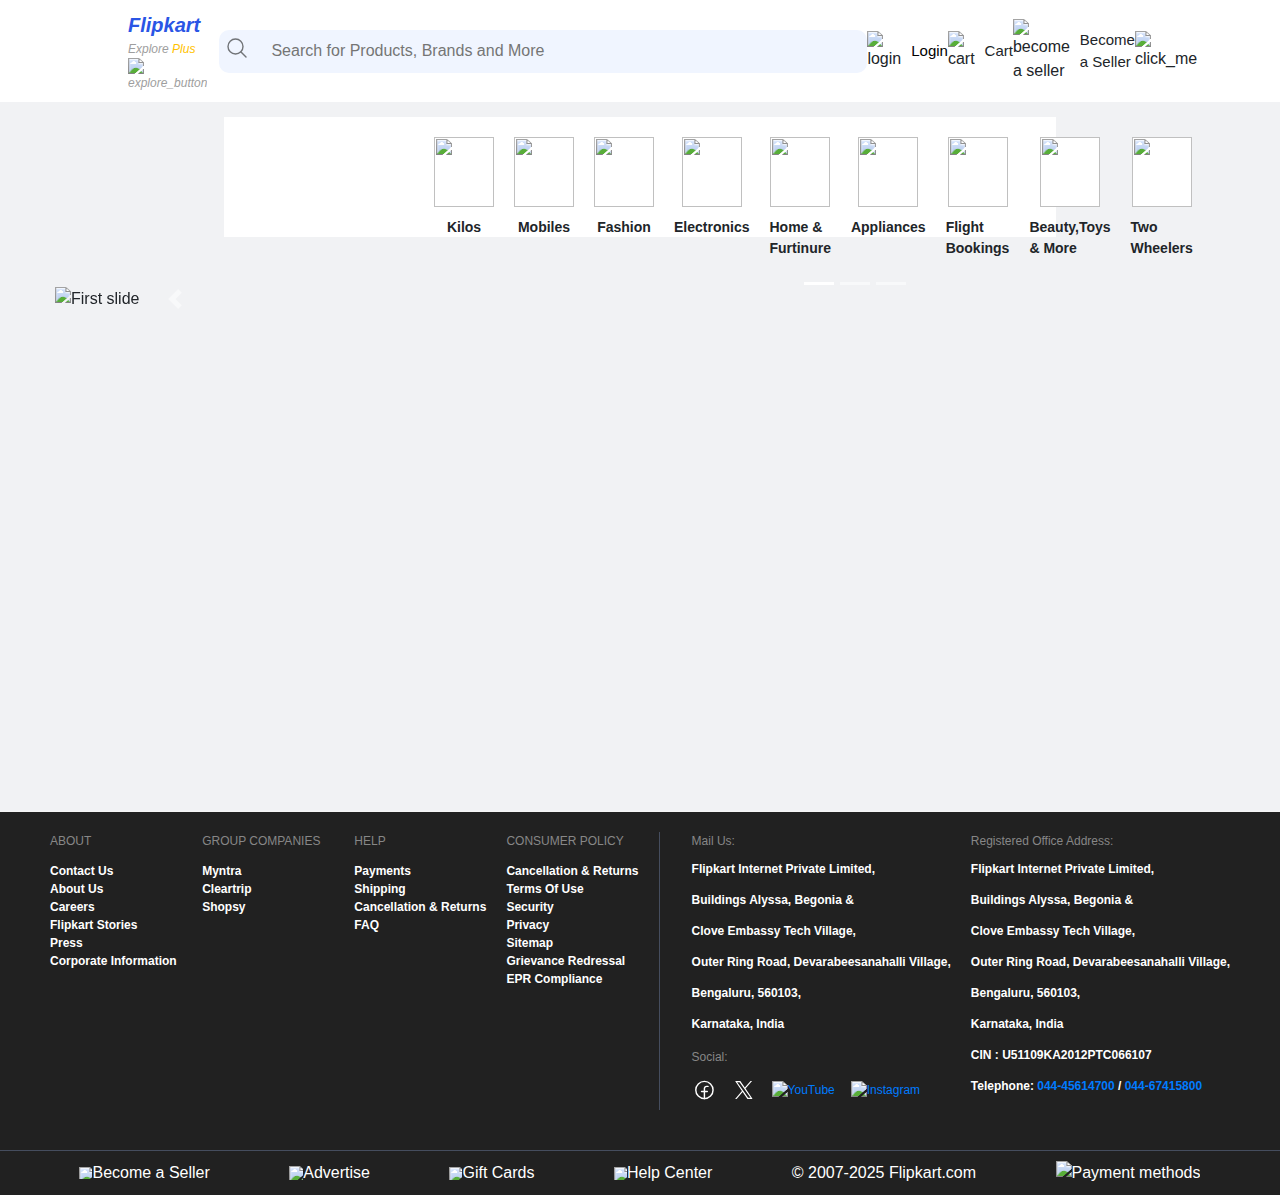
==== index.html @ 8a057e7d "Flipkart Clone" ====
<!DOCTYPE html>
<html lang="en">

<head>
    <meta charset="UTF-8">
    <meta name="viewport" content="width=device-width, initial-scale=1.0">
    <link rel="stylesheet" href="./public/stylesheet/index.css">
    <link rel="shortcut icon" href="./public/images/flipkart_logo_transparent.png" type="image/x-icon">
    <link rel="stylesheet" href="https://cdn.jsdelivr.net/npm/bootstrap@4.0.0/dist/css/bootstrap.min.css"
        integrity="sha384-Gn5384xqQ1aoWXA+058RXPxPg6fy4IWvTNh0E263XmFcJlSAwiGgFAW/dAiS6JXm" crossorigin="anonymous">

    <script src="https://code.jquery.com/jquery-1.10.2.js"></script>
    <title>Online Shopping Site for Mobiles, Electronics, Furniture, Grocery, Lifestyle, Books & More. Best Offers!
    </title>
</head>

<body>
    <header>
        <div id="container"></div>
    </header>

    <main>
        <section id="categories"></section>

        <section id="carousel1">
            <div id="carouselExampleIndicators" class="carousel slide" data-ride="carousel">
                <ol class="carousel-indicators">
                    <li data-target="#carouselExampleIndicators" data-slide-to="0" class="active"></li>
                    <li data-target="#carouselExampleIndicators" data-slide-to="1"></li>
                    <li data-target="#carouselExampleIndicators" data-slide-to="2"></li>
                </ol>
                <div class="carousel-inner">
                    <div class="carousel-item active">
                        <img class="d-block w-100"
                            src="https://rukminim2.flixcart.com/fk-p-flap/1620/270/image/6f4fac261430ac66.jpeg?q=20"
                            alt="First slide">
                    </div>
                    <div class="carousel-item">
                        <img class="d-block w-100"
                            src="https://rukminim2.flixcart.com/fk-p-flap/1620/270/image/373914b13f0b4dfb.jpg?q=20"
                            alt="Second slide">
                    </div>
                    <div class="carousel-item">
                        <img class="d-block w-100"
                            src="https://rukminim2.flixcart.com/fk-p-flap/1620/270/image/5dbe24535d092e63.jpg?q=20"
                            alt="Third slide">
                    </div>
                </div>
                <a class="carousel-control-prev" href="#carouselExampleIndicators" role="button" data-slide="prev">
                    <span class="carousel-control-prev-icon" aria-hidden="true"></span>
                    <span class="sr-only">Previous</span>
                </a>
                <a class="carousel-control-next" href="#carouselExampleIndicators" role="button" data-slide="next">
                    <span class="carousel-control-next-icon" aria-hidden="true"></span>
                    <span class="sr-only">Next</span>
                </a>
            </div>
        </section>

        <section>
            
        </section>
    </main>

    <footer>
        <div id="container1"></div>
    </footer>

</body>
<script>
    $( function ()
    {
        $( "#container" ).load( './navbar.html' );
    } );
    $( function ()
    {
        $( "#container1" ).load( './footer.html' );
    } );
</script>
<script src="./public/javascripts/index.js"></script>

</html>
---- public/stylesheet/index.css ----
#categories {
    display: flex;
    justify-content: space-around;
    margin: auto;
    height: 120px;
    background-color: white;
    margin-top: 15px;
    font-family: sans-serif;
    width: 65%;
    padding-top: 10px;
    padding-left: 200px;
    padding-right: 200px;
}

#categories>div>img {
    height: 70px;
    width: 60px;
    background-color: white;
}

#categories>div {
    display: flex;
    flex-direction: column;
    align-items: center;
    font-weight: bold;
    font-size: 14px;
    padding: 10px;
}

#categories>div>p {
    padding-top: 10px;
}


li {
    list-style: none;
}

#footer {
    background-color: black;
    color: white;
    display: flex;
    justify-content: space-around;
    padding-bottom: 18px;
    padding-top: 18px;
}

.heading {
    color: gray;
}

#carousel1 {
    height: auto;
    width: 1600px;
    margin-top: 50px;
    margin-left: 55px;
}
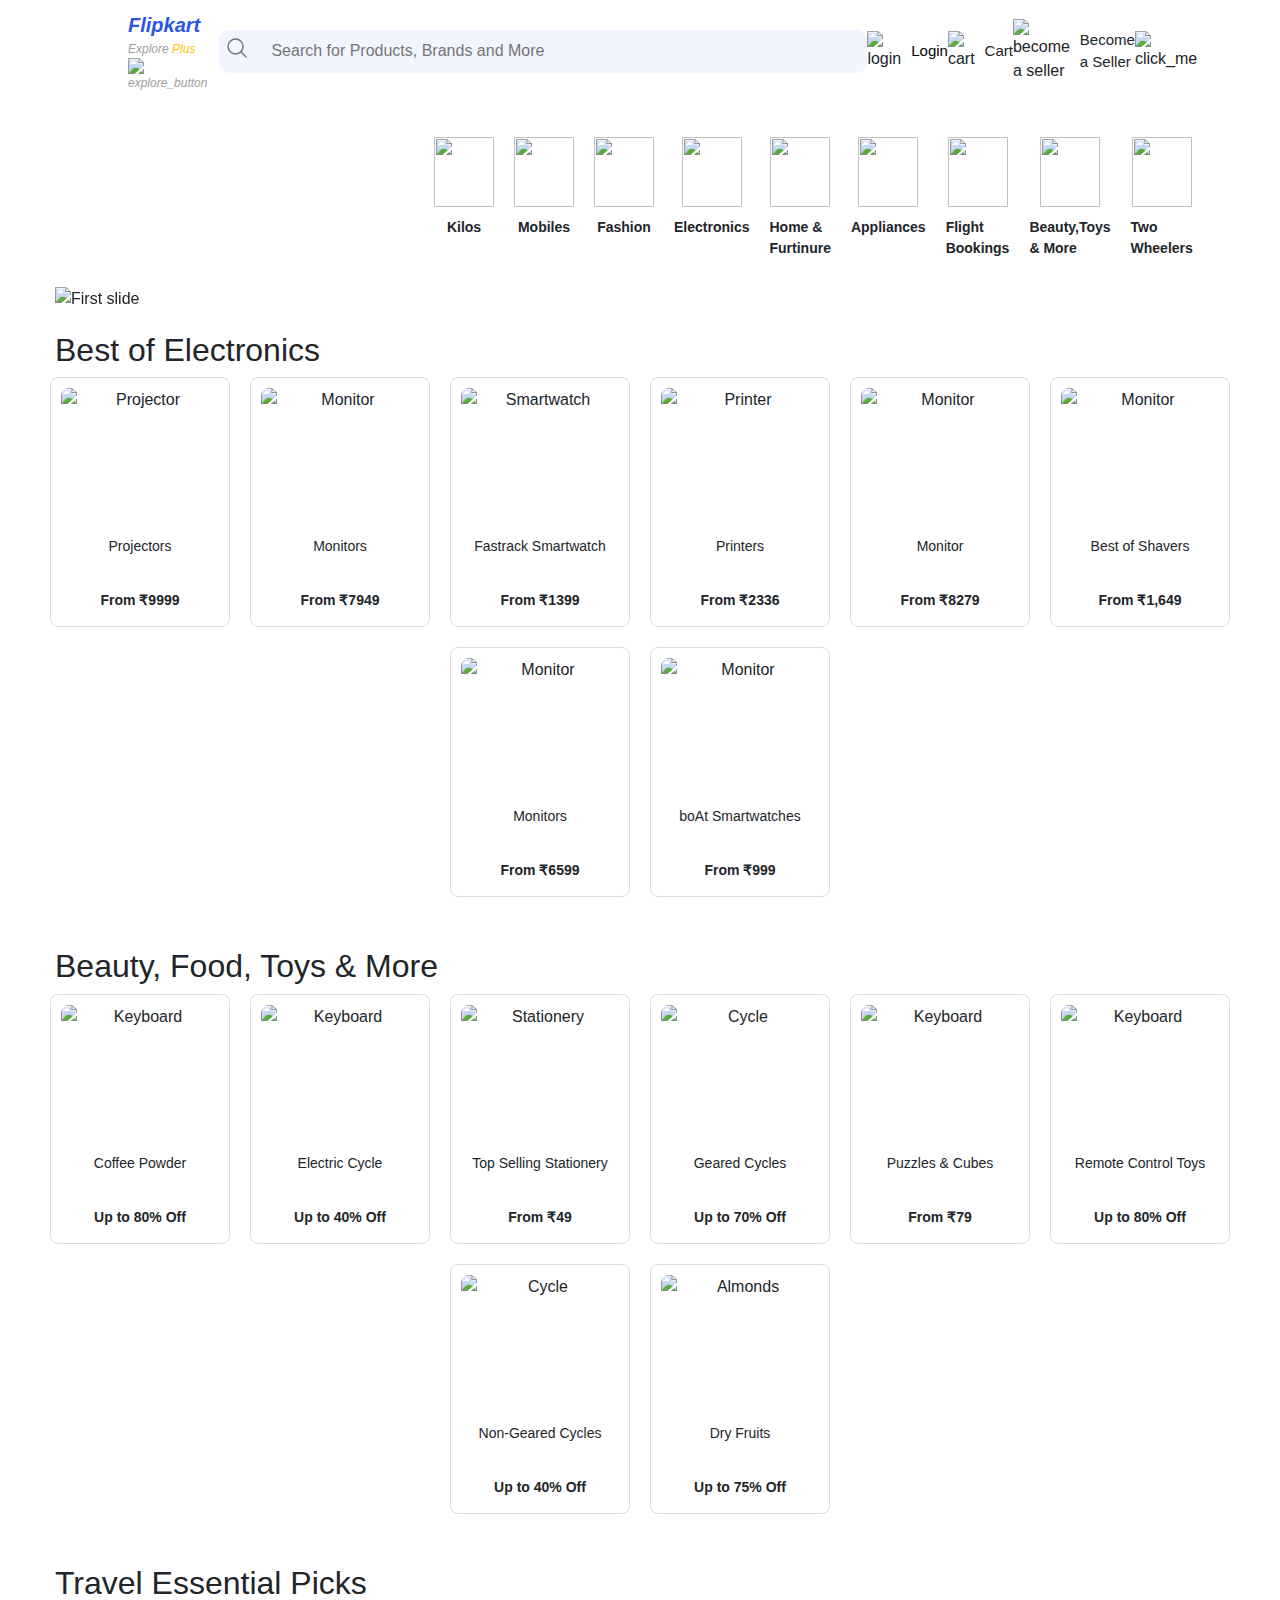
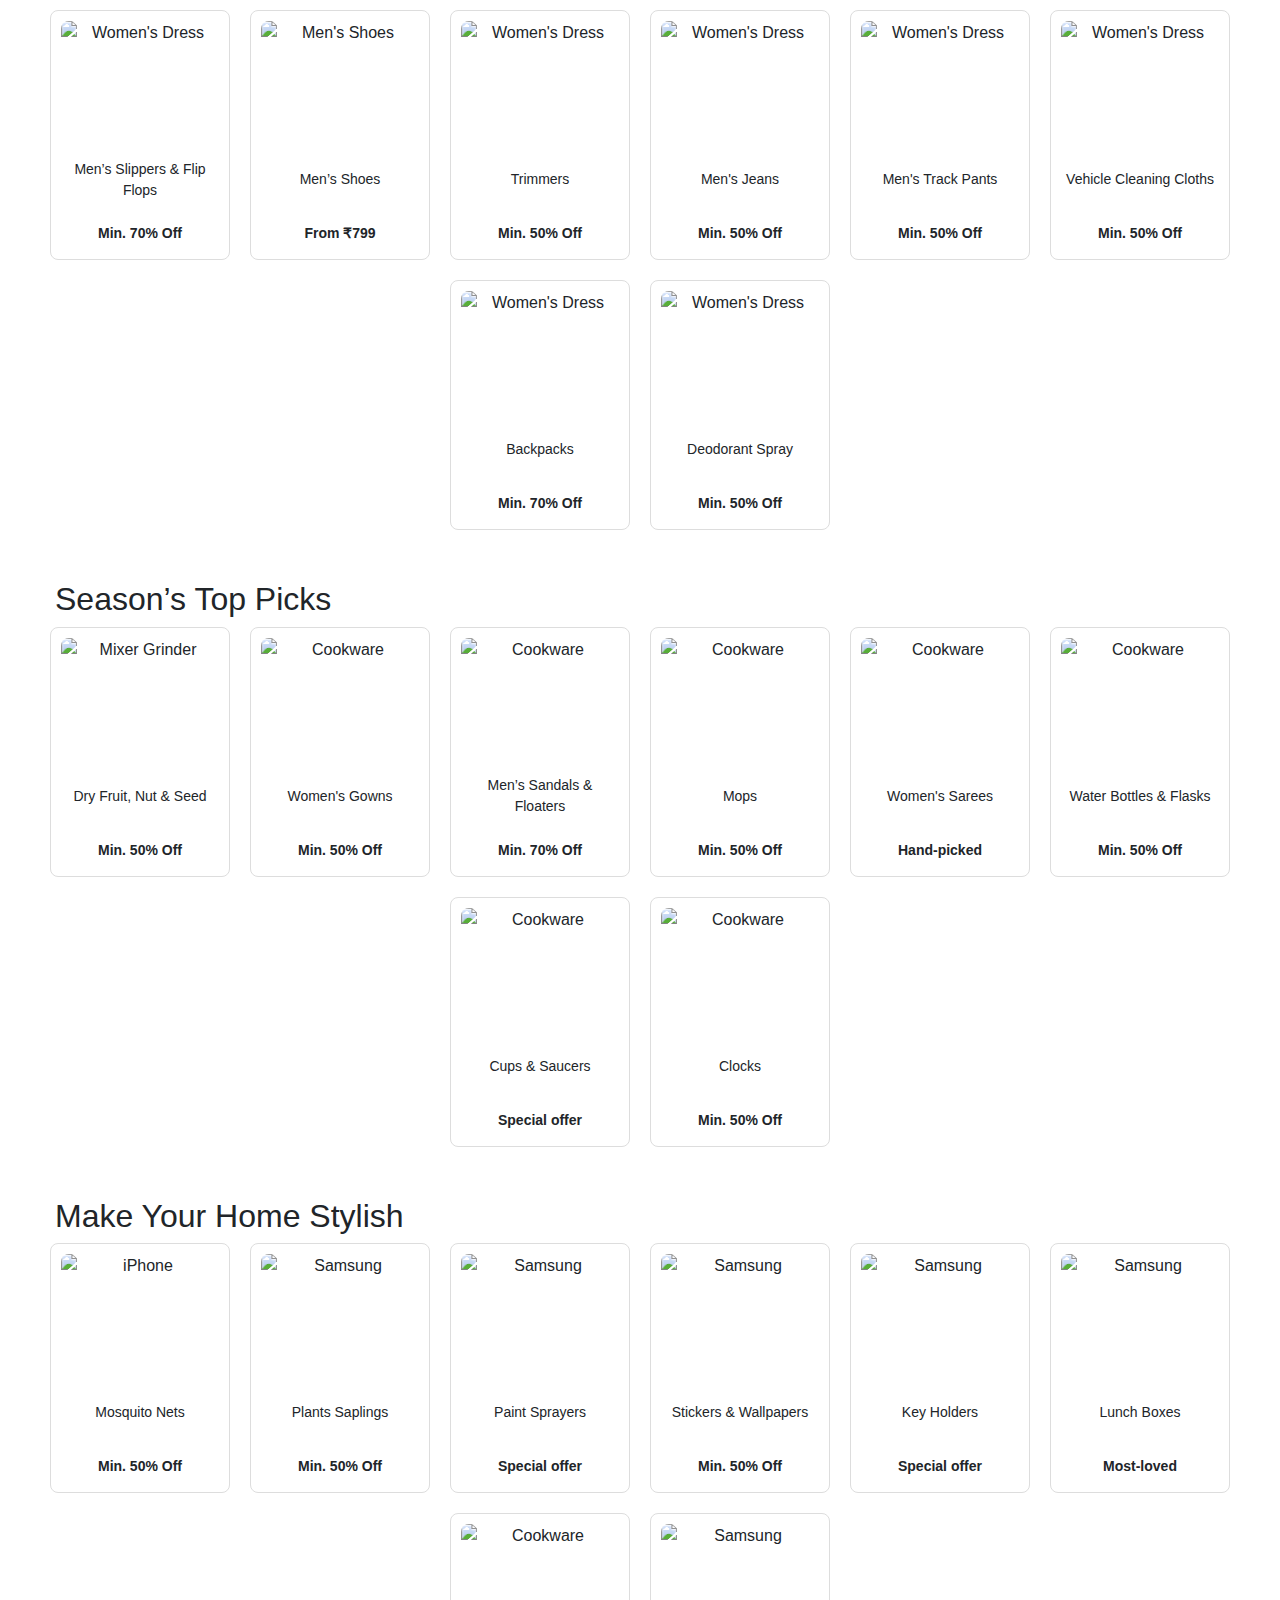
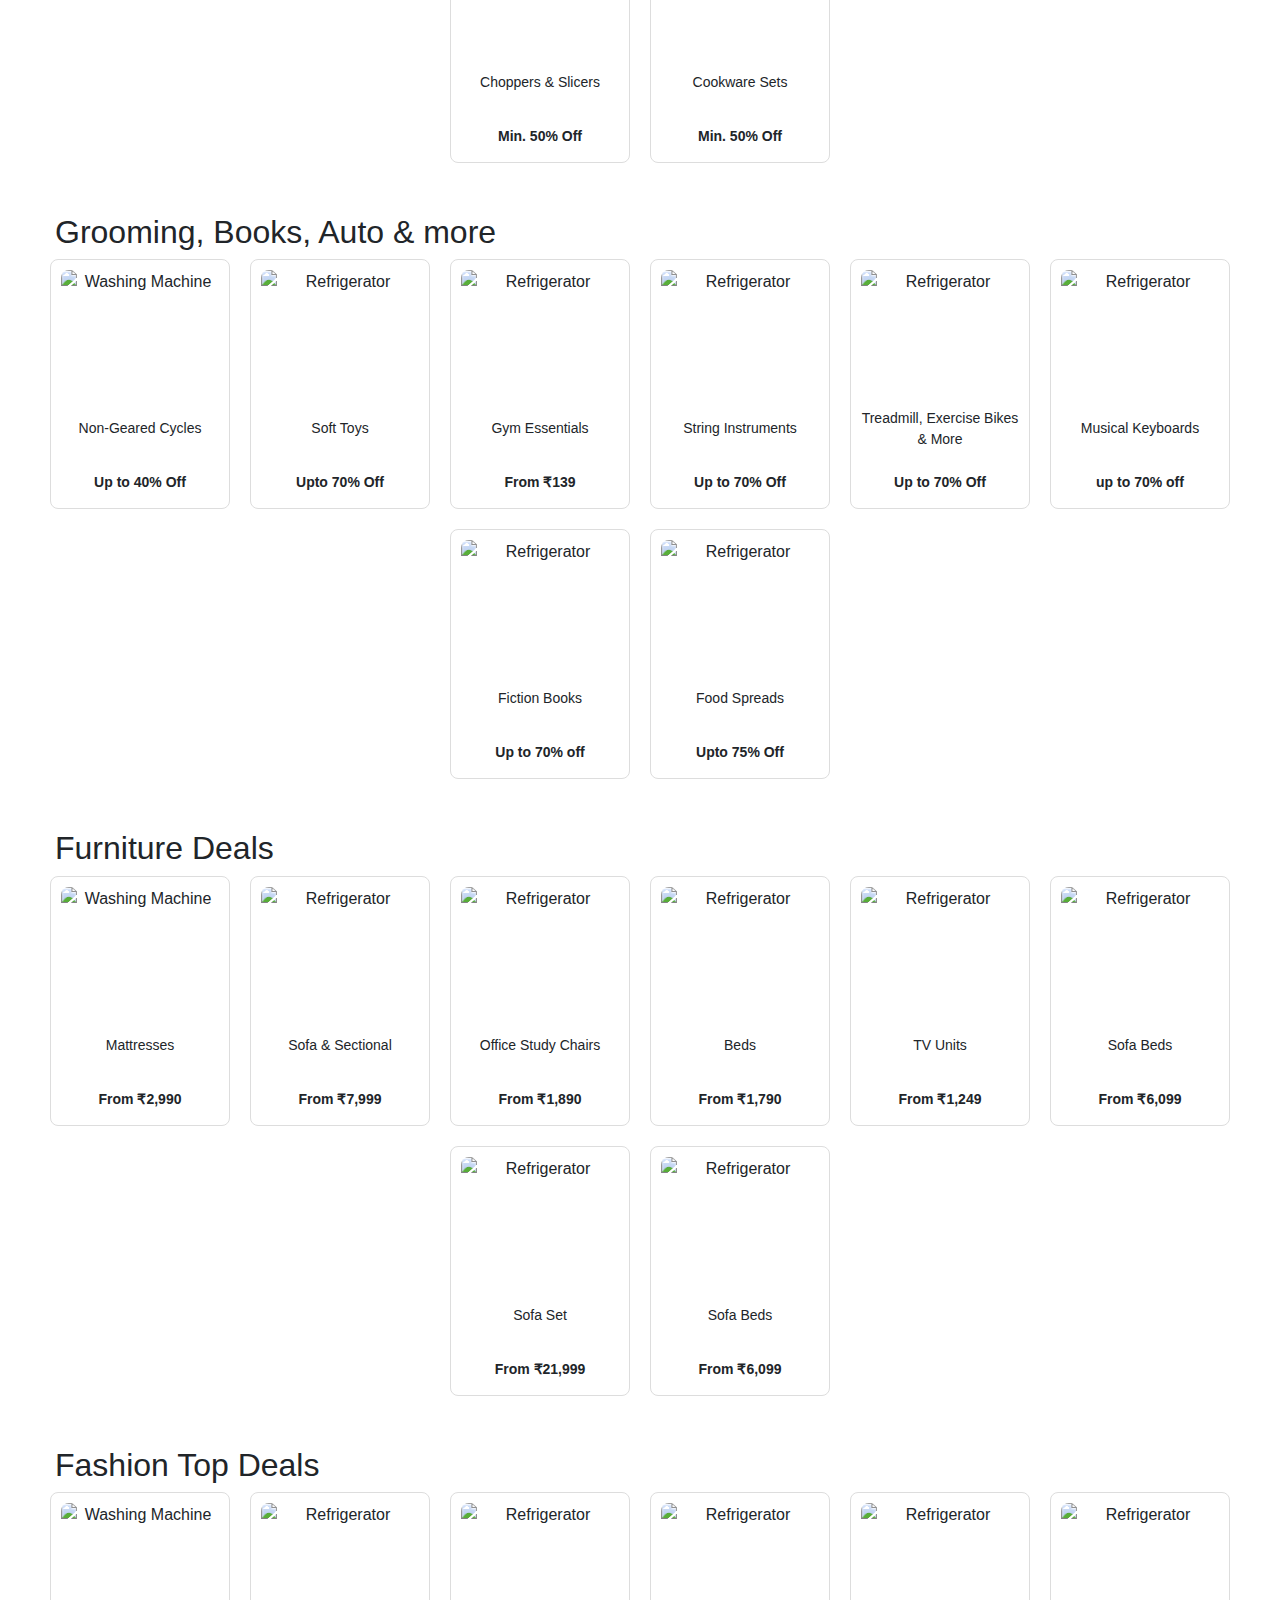
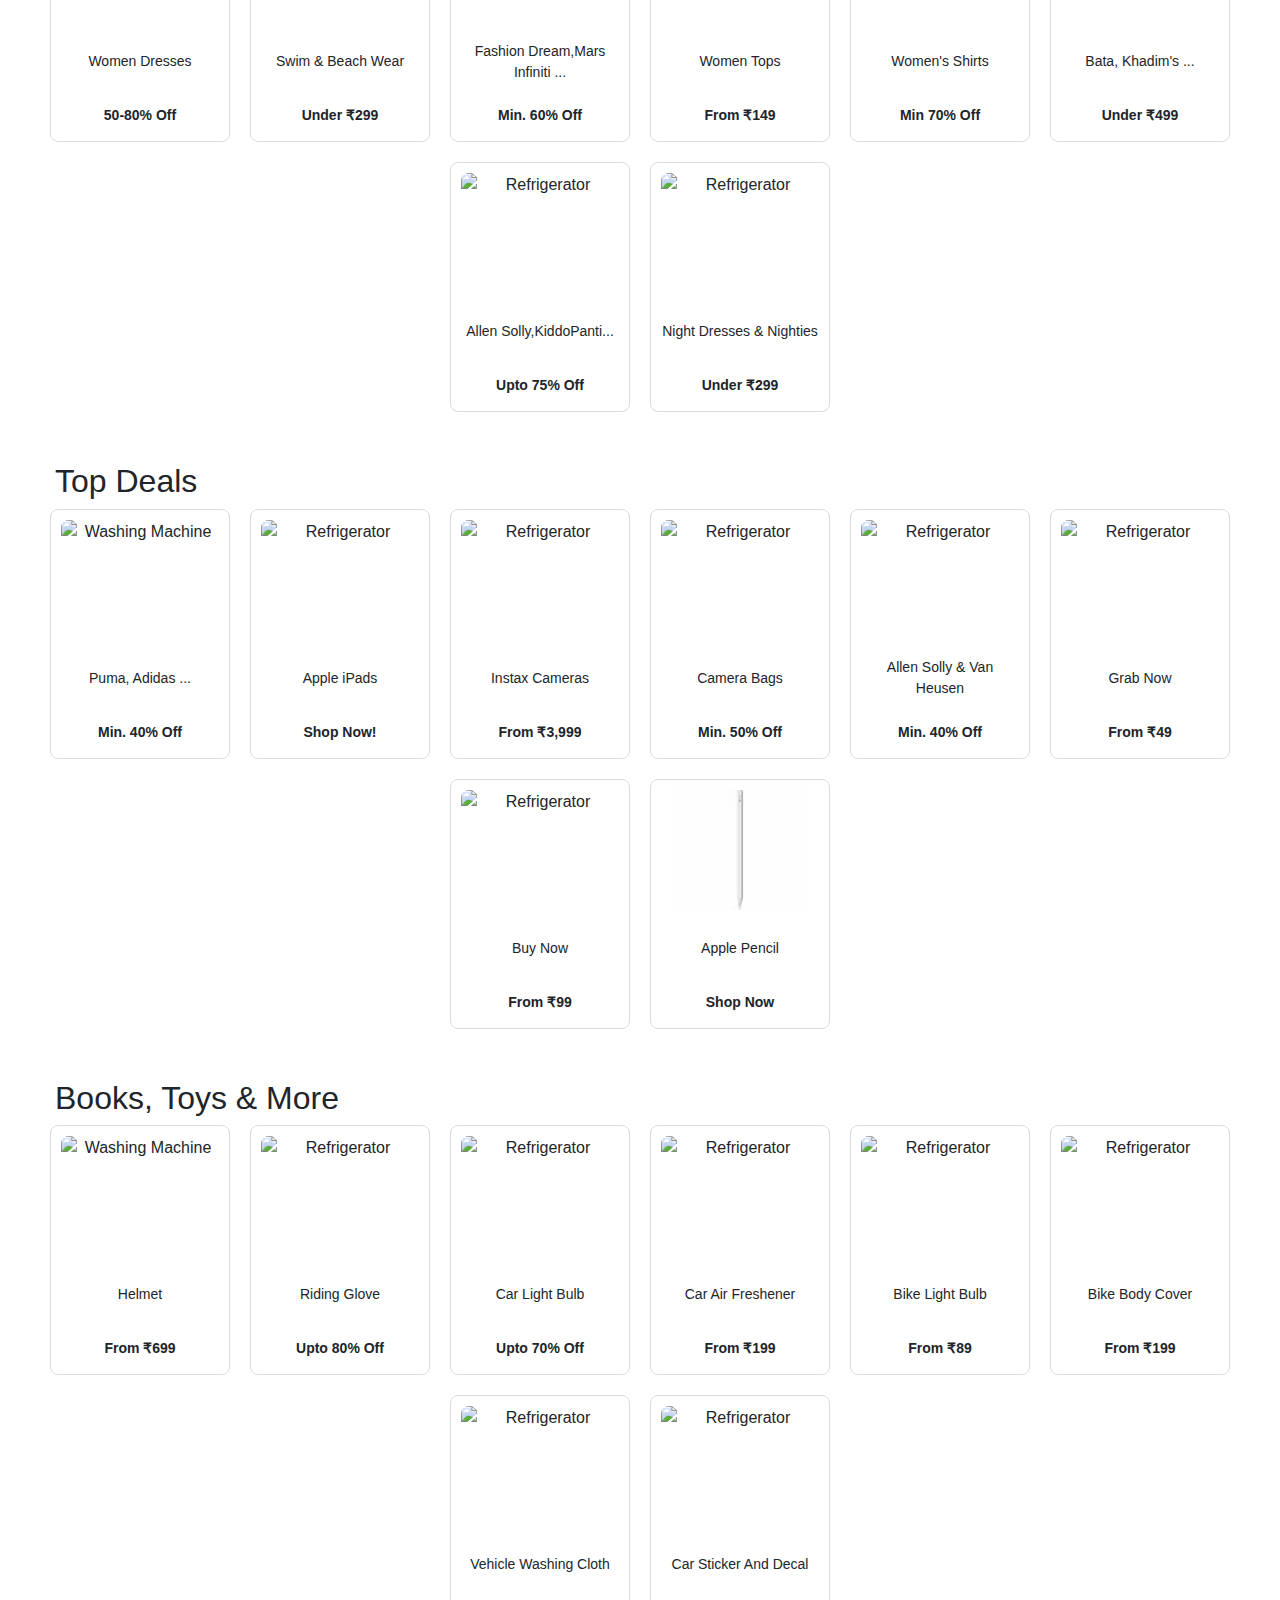
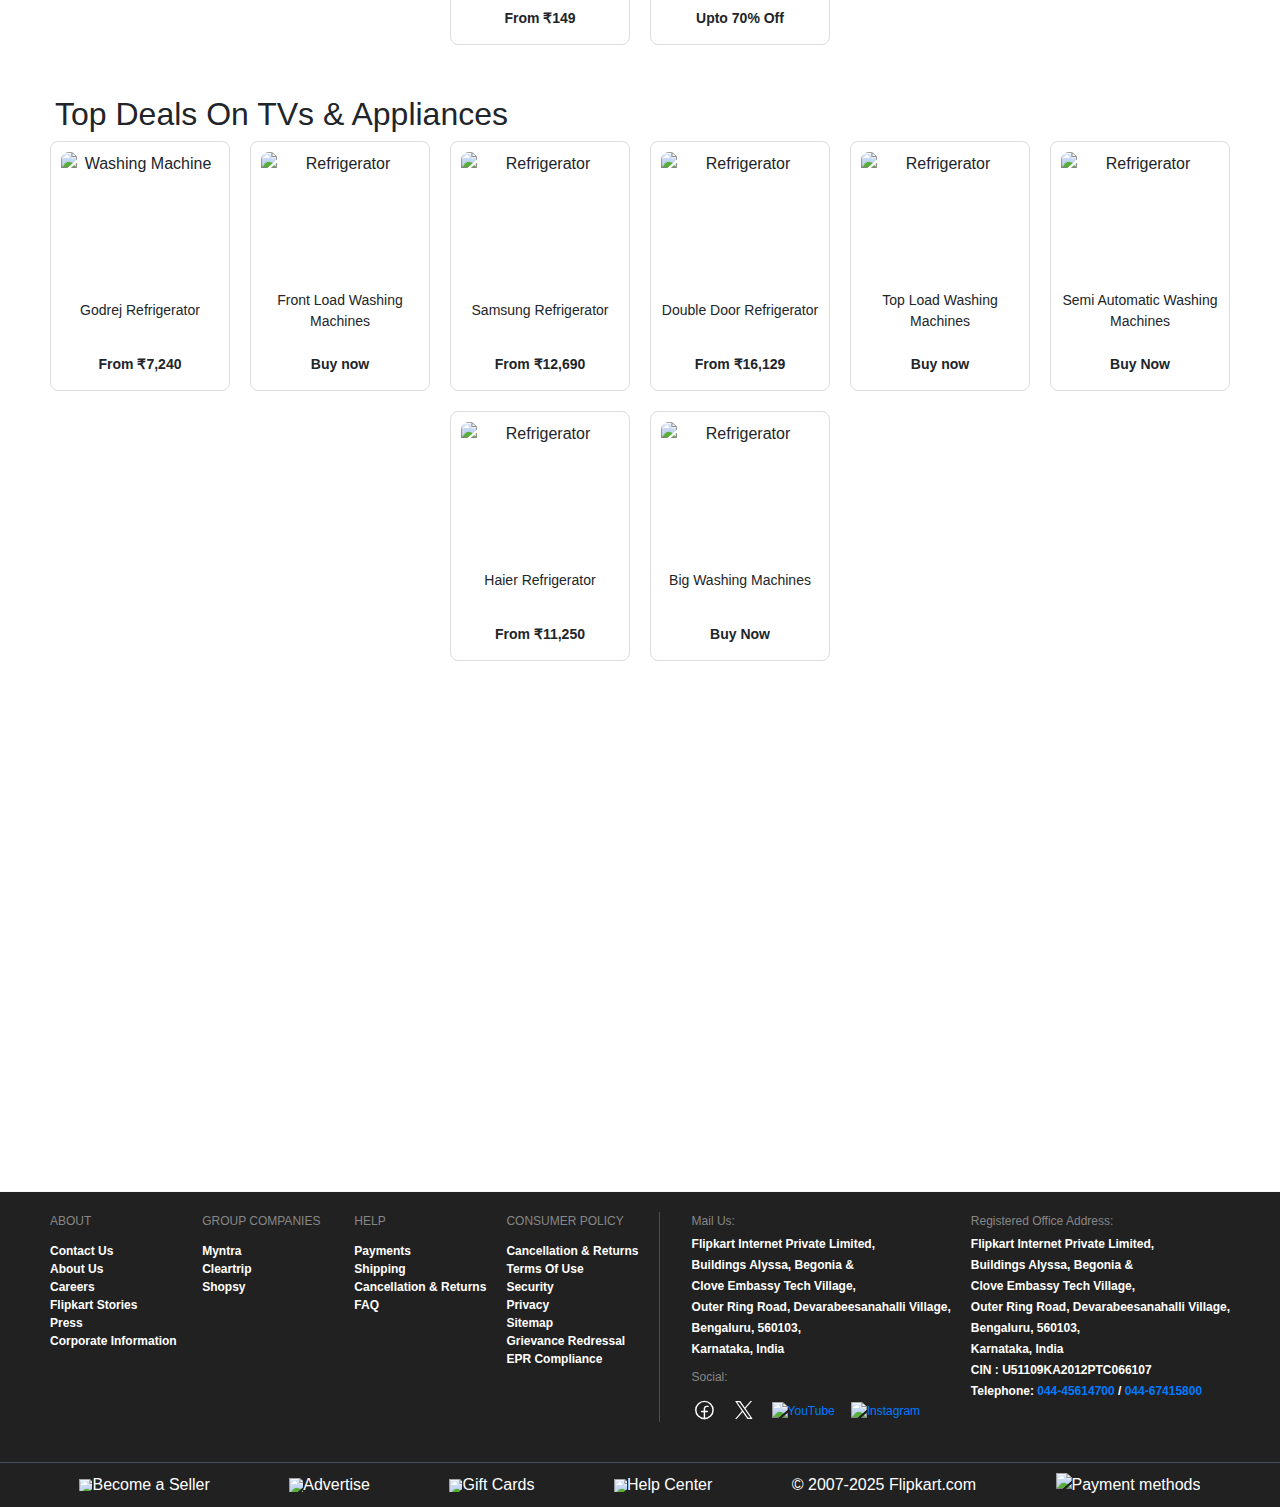
==== commit 53d6c194: "Files Added" ====
--- a/index.html
+++ b/index.html
@@ -12,6 +12,12 @@
     <script src="https://code.jquery.com/jquery-1.10.2.js"></script>
     <title>Online Shopping Site for Mobiles, Electronics, Furniture, Grocery, Lifestyle, Books & More. Best Offers!
     </title>
+    <style>
+        #container1 .MkhHNl p {
+            line-height: 5px;
+            font-weight: bold;
+        }
+    </style>
 </head>
 
 <body>
@@ -57,11 +63,8 @@
             </div>
         </section>
 
-        <section>
-            
-        </section>
+        <section id="container2"></section>
     </main>
-
     <footer>
         <div id="container1"></div>
     </footer>
@@ -76,6 +79,10 @@
     {
         $( "#container1" ).load( './footer.html' );
     } );
+    $( function ()
+    {
+        $( "#container2" ).load( './Products.html' );
+    } );
 </script>
 <script src="./public/javascripts/index.js"></script>
 
--- a/public/stylesheet/index.css
+++ b/public/stylesheet/index.css
@@ -1,3 +1,39 @@
+main {
+    margin: 0;
+    padding: 0;
+}
+
+#container2 {
+    margin: 0;
+    padding: 0;
+}
+
+#container1 {
+    margin: 0;
+    padding: 0;
+}
+
+footer {
+    margin-top: 0;
+    padding-top: 0;
+}
+
+.product-container {
+    display: flex;
+    flex-wrap: wrap;
+    justify-content: center;
+    align-items: center;
+}
+
+footer {
+    margin: 0;
+    padding: 20px 0;
+    background: #000;
+    color: #fff;
+    position: relative;
+    bottom: 0;
+    width: 100%;
+}
 #categories {
     display: flex;
     justify-content: space-around;
@@ -36,6 +72,11 @@
     list-style: none;
 }
 
+footer
+{
+    margin-top: 0;
+}
+
 #footer {
     background-color: black;
     color: white;
